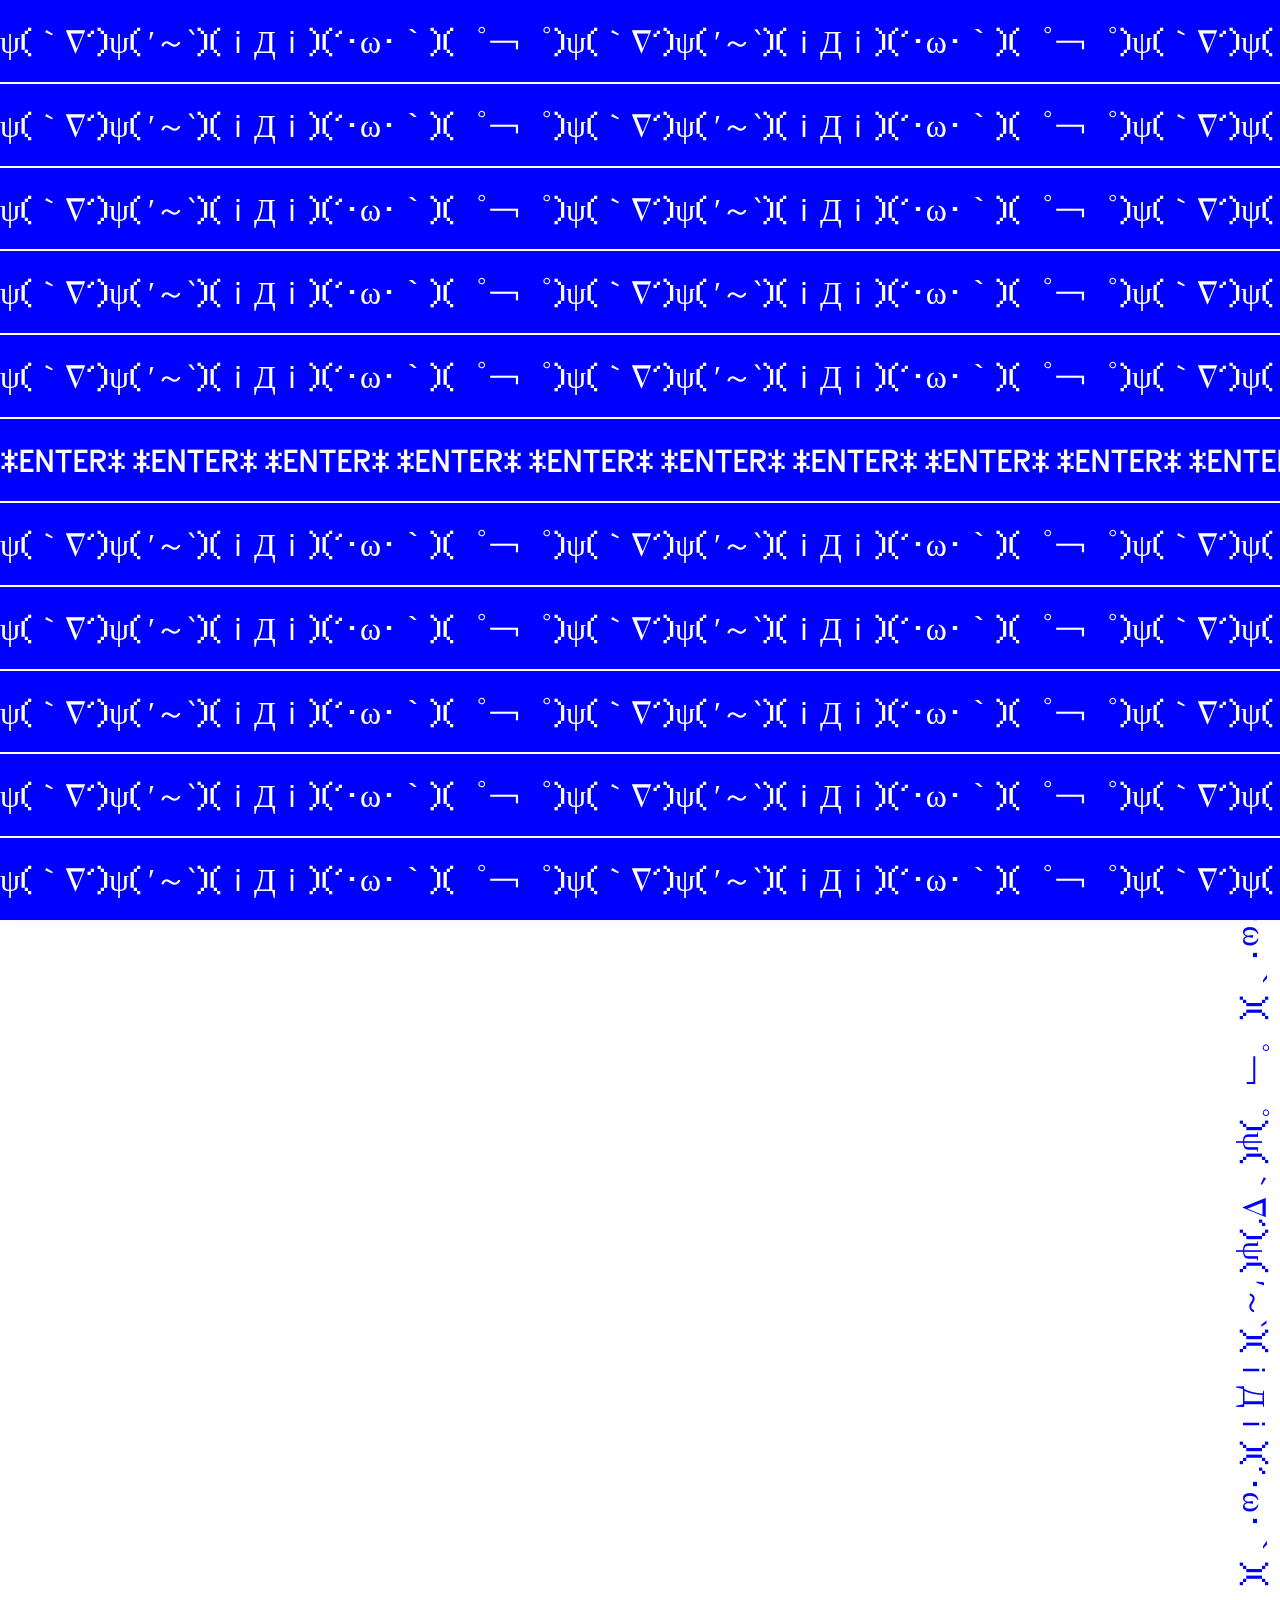
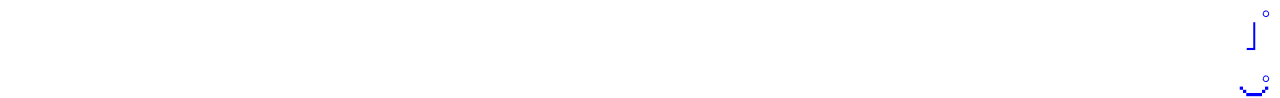
==== index.html @ e82b85fa "welcome screen" ====
<!DOCTYPE html>
<html lang="en" dir="ltr">
  <head>
    <meta charset="utf-8">
    <title></title>
    <link rel="stylesheet" href="./stylesheets/main.css">
    <link rel="stylesheet" href="./stylesheets/welcome.css">
    <link rel="stylesheet" href="./stylesheets/content.css">
    <link rel="stylesheet" href="./stylesheets/responsive.css">
  </head>

  <body>
    <div class="welcome-wrapper" id="welcome-wrapper">
      <div class="marquee emoji-wrapper marquee-left" id="first-marquee">
        <div class="track track-welcome track-left">
          <div class="emoji-content emoji-content-welcome">ψ(｀∇´)ψ( ′～‵)(ｉДｉ)(´･ω･｀)(゜￢゜)ψ(｀∇´)ψ( ′～‵)(ｉДｉ)(´･ω･｀)(゜￢゜)ψ(｀∇´)ψ( ′～‵)(ｉДｉ)(´･ω･｀)(゜￢゜)(´･ω･｀)(゜￢゜)ψ(｀∇´)ψ( ′～‵)(ｉДｉ)(´･ω･｀)</div>
        </div>
      </div>
      <div class="marquee emoji-wrapper marquee-right">
        <div class="track track-welcome track-right">
          <div class="emoji-content emoji-content-welcome">ψ(｀∇´)ψ( ′～‵)(ｉДｉ)(´･ω･｀)(゜￢゜)ψ(｀∇´)ψ( ′～‵)(ｉДｉ)(´･ω･｀)(゜￢゜)ψ(｀∇´)ψ( ′～‵)(ｉДｉ)(´･ω･｀)(゜￢゜)(´･ω･｀)(゜￢゜)ψ(｀∇´)ψ( ′～‵)(ｉДｉ)(´･ω･｀)</div>
        </div>
      </div>
      <div class="marquee emoji-wrapper marquee-left">
        <div class="track track-welcome track-left">
          <div class="emoji-content emoji-content-welcome">ψ(｀∇´)ψ( ′～‵)(ｉДｉ)(´･ω･｀)(゜￢゜)ψ(｀∇´)ψ( ′～‵)(ｉДｉ)(´･ω･｀)(゜￢゜)ψ(｀∇´)ψ( ′～‵)(ｉДｉ)(´･ω･｀)(゜￢゜)(´･ω･｀)(゜￢゜)ψ(｀∇´)ψ( ′～‵)(ｉДｉ)(´･ω･｀)</div>
        </div>
      </div>
      <div class="marquee emoji-wrapper marquee-right">
        <div class="track track-welcome track-right">
          <div class="emoji-content emoji-content-welcome">ψ(｀∇´)ψ( ′～‵)(ｉДｉ)(´･ω･｀)(゜￢゜)ψ(｀∇´)ψ( ′～‵)(ｉДｉ)(´･ω･｀)(゜￢゜)ψ(｀∇´)ψ( ′～‵)(ｉДｉ)(´･ω･｀)(゜￢゜)(´･ω･｀)(゜￢゜)ψ(｀∇´)ψ( ′～‵)(ｉДｉ)(´･ω･｀)</div>
        </div>
      </div>
      <div class="marquee emoji-wrapper marquee-left">
        <div class="track track-welcome track-left">
          <div class="emoji-content emoji-content-welcome">ψ(｀∇´)ψ( ′～‵)(ｉДｉ)(´･ω･｀)(゜￢゜)ψ(｀∇´)ψ( ′～‵)(ｉДｉ)(´･ω･｀)(゜￢゜)ψ(｀∇´)ψ( ′～‵)(ｉДｉ)(´･ω･｀)(゜￢゜)(´･ω･｀)(゜￢゜)ψ(｀∇´)ψ( ′～‵)(ｉДｉ)(´･ω･｀)</div>
        </div>
      </div>
      <div class="marquee enter-wrapper" id="enter-wrapper" onclick="enterWebsite()" onmouseover="enterMouseOver();" onmouseleave="enterMouseLeave();">
        <div class="track track-welcome track-right enter-track">
          <div class="enter-content enter-content-welcome" id="enter-content">*ENTER* *ENTER* *ENTER* *ENTER* *ENTER* *ENTER* *ENTER* *ENTER* *ENTER* *ENTER* *ENTER* *ENTER* *ENTER* *ENTER* *ENTER* *ENTER* *ENTER* *ENTER* *ENTER* </div>
        </div>
      </div>
      <div class="marquee emoji-wrapper marquee-left">
        <div class="track track-welcome track-left">
          <div class="emoji-content emoji-content-welcome">ψ(｀∇´)ψ( ′～‵)(ｉДｉ)(´･ω･｀)(゜￢゜)ψ(｀∇´)ψ( ′～‵)(ｉДｉ)(´･ω･｀)(゜￢゜)ψ(｀∇´)ψ( ′～‵)(ｉДｉ)(´･ω･｀)(゜￢゜)(´･ω･｀)(゜￢゜)ψ(｀∇´)ψ( ′～‵)(ｉДｉ)(´･ω･｀)</div>
        </div>
      </div>
      <div class="marquee emoji-wrapper marquee-right">
        <div class="track track-welcome track-right">
          <div class="emoji-content emoji-content-welcome">ψ(｀∇´)ψ( ′～‵)(ｉДｉ)(´･ω･｀)(゜￢゜)ψ(｀∇´)ψ( ′～‵)(ｉДｉ)(´･ω･｀)(゜￢゜)ψ(｀∇´)ψ( ′～‵)(ｉДｉ)(´･ω･｀)(゜￢゜)(´･ω･｀)(゜￢゜)ψ(｀∇´)ψ( ′～‵)(ｉДｉ)(´･ω･｀)</div>
        </div>
      </div>
      <div class="marquee emoji-wrapper marquee-left">
        <div class="track track-welcome track-left">
          <div class="emoji-content emoji-content-welcome">ψ(｀∇´)ψ( ′～‵)(ｉДｉ)(´･ω･｀)(゜￢゜)ψ(｀∇´)ψ( ′～‵)(ｉДｉ)(´･ω･｀)(゜￢゜)ψ(｀∇´)ψ( ′～‵)(ｉДｉ)(´･ω･｀)(゜￢゜)(´･ω･｀)(゜￢゜)ψ(｀∇´)ψ( ′～‵)(ｉДｉ)(´･ω･｀)</div>
        </div>
      </div>
      <div class="marquee emoji-wrapper marquee-right">
        <div class="track track-welcome track-right">
          <div class="emoji-content emoji-content-welcome">ψ(｀∇´)ψ( ′～‵)(ｉДｉ)(´･ω･｀)(゜￢゜)ψ(｀∇´)ψ( ′～‵)(ｉДｉ)(´･ω･｀)(゜￢゜)ψ(｀∇´)ψ( ′～‵)(ｉДｉ)(´･ω･｀)(゜￢゜)(´･ω･｀)(゜￢゜)ψ(｀∇´)ψ( ′～‵)(ｉДｉ)(´･ω･｀)</div>
        </div>
      </div>
      <div class="marquee emoji-wrapper marquee-left" id="last-marquee">
        <div class="track track-welcome track-left">
          <div class="emoji-content emoji-content-welcome">ψ(｀∇´)ψ( ′～‵)(ｉДｉ)(´･ω･｀)(゜￢゜)ψ(｀∇´)ψ( ′～‵)(ｉДｉ)(´･ω･｀)(゜￢゜)ψ(｀∇´)ψ( ′～‵)(ｉДｉ)(´･ω･｀)(゜￢゜)(´･ω･｀)(゜￢゜)ψ(｀∇´)ψ( ′～‵)(ｉДｉ)(´･ω･｀)</div>
        </div>
      </div>
    </div>

    <div class="header-wrapper" id="header-wrapper">
      <h1 class="header-work" onclick="toggleWork();">work</h1>
      <h1 class="header-about" onclick="toggleAbout();">about</h1>
      <div class="header-content" id="header-content"></div>
    </div>

    <div class="caroussel-wrapper">
      <div class="caroussel-content displayed" id="caroussel-content">
        <div class="img-caroussel-wrapper">
          <img class="img-caroussel" id="img-caroussel-1" src="./assets/pics/test-1.jpg" alt="">
        </div>
        <div class="img-caroussel-wrapper">
          <img class="img-caroussel" id="img-caroussel-2" src="./assets/pics/test-2.jpg" alt="">
        </div>
        <div class="img-caroussel-wrapper">
          <img class="img-caroussel" id="img-caroussel-3" src="./assets/pics/test-3.jpg" alt="">
        </div>
        <div class="img-caroussel-wrapper">
          <img class="img-caroussel" id="img-caroussel-4" src="./assets/pics/test-4.jpg" alt="">
        </div>
        <div class="img-caroussel-wrapper">
          <img class="img-caroussel" id="img-caroussel-4" src="./assets/pics/test-5.jpg" alt="">
        </div>
      </div>
      <div class="project-content-wrapper hidden" id="project-content-wrapper">
        <div class="project-text-wrapper">
          <div class="project-title-div">
            <span class="title-arrow">↘</span>
            <h2 class="project-title" id="project-title"></h2>
          </div>
          <p class="project-subtitle" id="project-subtitle"></p>
          <p class="project-desc" id="project-desc"></p>
        </div>
      </div>
    </div>

    <div class="side-wrapper">
      <div class="track track-index track-left">
        <div class="emoji-content emoji-content-index">ψ(｀∇´)ψ( ′～‵)(ｉДｉ)(´･ω･｀)(゜￢゜)ψ(｀∇´)ψ( ′～‵)(ｉДｉ)(´･ω･｀)(゜￢゜)ψ(｀∇´)ψ( ′～‵)(ｉДｉ)(´･ω･｀)(゜￢゜)</div>
      </div>
    </div>

    <div class="footer-wrapper">
      <div class="footer-smiley" onclick="runEasterEgg()"></div>
      <h1 class="copied-text" id="copied-text" style="display:none">Mail address copied ! 😉</h1>
      <h1 class="footer-mail" id="mail-icon" onclick="copyMail();">✉</h1>
      <h1 class="footer-insta"><a href="https://www.instagram.com/kawa___ninja/" target="_blank" style="text-decoration: none">📸</a></h1>
      <textarea name="name" id="to-copy">kawakita.travail@gmail.com</textarea>
    </div>

  <canvas class="easter-canvas" id="easter-canvas"></canvas>
  </body>

  <script src="./assets/data/projects.js" charset="utf-8"></script>
  <!-- Libs Javascript -->
  <script src="./libs/jquery-3.4.1.min.js" charset="utf-8"></script>
  <script src="./libs/three.min.js" charset="utf-8"></script>
  <!-- Scripts Javascript -->
  <script src="./scripts/append.js" charset="utf-8"></script>
  <script src="./scripts/navigation.js" charset="utf-8"></script>
  <script src="./scripts/init.js" charset="utf-8"></script>
  <script src="./scripts/easter-egg.js" charset="utf-8"></script>
</html>
---- stylesheets/main.css ----
@font-face {
  font-family: "VG5000";
  src: url("../assets/fonts/VG5000-Regular.otf");
}
body{
  overflow: hidden;
}
h1, h2, p, span, .title, .emoji-content, .enter-content{
  font-family: "VG5000";
}
.menu-text{
  color: #FFF;
}
div{

}
textarea{
  position: absolute;
  width: 0px;
  height: 0px;
  z-index: -1;
  top: 120%;
}
/* common properties */
.header-wrapper, .header-content, .header-work, .header-about, .footer-wrapper, .footer-smiley,
.footer-mail, .footer-insta, .side-wrapper, .caroussel-wrapper, .caroussel-content, .project-text-wrapper, .copied-text{
  position: absolute;
}
.footer-smiley, .footer-mail, .footer-insta, .header-work, .header-about, .img-caroussel-wrapper{
  cursor: pointer;
}

/* visited link */
a:visited {
  color: #0000FF;
}
/* mouse over link */
a:hover, .footer-mail:hover, .footer-smiley:hover, .header-work:hover, .header-about:hover{
  opacity: 0.5;
  transition: opacity 500ms;
}

.img-caroussel{
  background-repeat: no-repeat;
  background-position: center;
  background-size: auto 100%;
}

 /* HEADER  */
.header-wrapper{
  border-bottom:1px solid black;
  top: 0;
  left: 0;
  width: 100%;
  background-color: #0000FF;
  line-height: 0px;
  transition: height 500ms;
}
.header-content{
  left: 0;
  width: 100%;
  height: auto;
}
.header-work{
  color: #FFF;
  margin-left: 20px;
  display: inline-block;
}
.header-about{
  color: #FFF;
  right: 0;
  display: inline-block;
}


/* FOOTER */
.footer-wrapper{
  border-top:1px solid black;
  bottom: 0;
  left: 0;
  width: 100%;
  background-color: #FFF;
  -webkit-box-shadow: 0px -2px 30px 0px rgba(0,0,255,0.4);
  -moz-box-shadow: 0px -2px 30px 0px rgba(0,0,255,0.4);
  box-shadow: 0px -2px 30px 0px rgba(0,0,255,0.4);
}

.footer-smiley{
  background-image: url("../assets/icons/smiley.svg");
}
.copied-text{
  opacity: 0;
  transition: opacity 500ms;
}
.copied-text.displayed{
  opacity: 1;
}
.copied-text, .footer-mail ,.footer-insta{
  right: 0;
  line-height: 0px;
  color: #0000FF;
}

.side-wrapper{
  border-bottom:1px solid #0000FF;
  bottom: 0;
  width: 100vh;
  max-width: 100%;
  background-color: #FFF;
  transform-origin: bottom right;
  transform: rotate(90deg);
  line-height: 0px;
}

.emoji-content.emoji-content-index{
  color: #0000FF;
}

/* Carousel & content */
.caroussel-wrapper{
  left: 0;
}
.caroussel-content{
}
.caroussel-content.hidden, .project-content-wrapper.hidden{
  display: none;
}
.project-content-wrapper.displayed{
  display: block;
}
.project-content-wrapper{
  width: 100%;
  height: 100%;
}
.caroussel-content.displayed{
  display: flex;
}
.caroussel-content{
  width: 500%;
  height: 100%;
  background-color: black;
  transition: 500ms;
}
.img-caroussel-wrapper{
  flex: 20%;
  width: 100%;
  height: 100%;
}
.img-caroussel{
  height: auto;
  width: 100%;
  margin-left: auto;
  margin-right: auto;
  display: block;
}
.project-text-wrapper{
  top: 0;
  left: 0;
  width: 25%;
  height: 100%;
  border-right: 1px solid #0000FF;
  padding: 15px;
}
.project-title-div{
  color: #0000FF;
}
.project-title{
  display: inline-block;
  margin-top:0px;
  margin-bottom:0px;
}
.project-subtitle{
  opacity: 0.5;

}
.project-subtitle, .project-desc{
  margin-top:5px;
  margin-bottom:5px;
}
/* z-index = définit position dessus/dessous */

.header-wrapper{
  z-index: 4;
}
.footer-wrapper{
  z-index: 4;
}
.side-wrapper{
  z-index: 5;
}
.caroussel-wrapper{
  z-index: 2;
}
.caroussel-content{
  z-index: 1;
}
.project-content-wrapper{
  z-index: 0;
}

/* animation */
@-moz-keyframes scroll-left {
  0% { -moz-transform: translateX(100%); }
  100% { -moz-transform: translateX(-100%); }
}
@-webkit-keyframes scroll-left {
  0% { -webkit-transform: translateX(100%); }
  100% { -webkit-transform: translateX(-100%); }
}
@keyframes scroll-left {
  0% {
  -moz-transform: translateX(100%); /* Browser bug fix */
  -webkit-transform: translateX(100%); /* Browser bug fix */
  transform: translateX(100%);
  }
  100% {
  -moz-transform: translateX(-100%); /* Browser bug fix */
  -webkit-transform: translateX(-100%); /* Browser bug fix */
  transform: translateX(-100%);
  }
}
---- stylesheets/welcome.css ----
.welcome-wrapper{
  width: 100%;
  height: 100%;
  position: absolute;
  top: 0;
  left: 0;
  z-index: 10;
  background-color: white;
}

.marquee {
  width: 100vw;
  max-width: 100%;
  height: calc(100% / 11);
  overflow-x: hidden;
  background-color: #0000FF;
  display: block;
  border-top: .5px solid white;
  border-bottom: .5px solid white;
  transition: transform 1000ms;
}
#first-marquee{
  border-top: 0px;
}
#last-marquee{
  border-bottom: 0px;
}
.track{
  position: absolute;
  white-space: nowrap;
  will-change: transform;
}

.track.track-left{
  animation: marquee-left 20s linear infinite;
}
.track.track-right{
  animation: marquee-right 20s linear infinite;
}
.enter-track{
  cursor: pointer;
}
.enter-track:hover{
  -webkit-animation-play-state: paused;
  -moz-animation-play-state: paused;
  -o-animation-play-state: paused;
  animation-play-state: paused;
}
.emoji-content.emoji-content-welcome, .enter-content{
  color: #FFF;
  font-size: 2em;
  line-height: 9.09vh;
}
.enter-wrapper{
  transition: all 1000ms;
  opacity: 1;
}
.enter-wrapper:hover{
  background-color: white;
}
.enter-wrapper.hidden{
  opacity: 0;
}
.enter-content{
  transition: color 500ms;
}
.enter-content.on-hover{
  transition: color 500ms;
  color: #0000FF;
}
@keyframes marquee-left {
  from { transform: translateX(0); }
  to { transform: translateX(-50%); }
}
@keyframes marquee-right {
  from { transform: translateX(-50%); }
  to { transform: translateX(0%); }
}
.marquee-left.remove-left{
  transform: translateX(-100%);
}
.marquee.remove-right{
  transform: translateX(100%);
}
---- stylesheets/content.css ----
/* ABOUT */
.about-content{
  display: flex;
  flex-direction: row;
  width: 90%;
  height: auto;
  margin-left: 20px;
  flex-wrap: wrap;
  margin: 0 auto;
}

.experience-div{
  height: 100%;
  flex: 1;
}

.about-wink-div{
  height: 100%;
  flex: 1.5;
}
.interests-div{
  height: 100%;
  flex: 1;
}
.wink-div{
  border: 1px solid white;
  position: absolute;
  top: 50%; left: 50%;
  transform: translate(-50%,-50%);
  height: 10vw;
  width: 10vw;
}
.wink-text{
  text-align: center;
}
/* WORK */
.work-content{
  display: flex;
  flex-direction: row;
  width: 100%;
  height: auto;
  padding-left: 10px;
  flex-wrap: wrap;
  margin: 0 auto;
}
.print-work-div{
  margin-left: 5px;
  padding-right: 20px;
  flex: 1;
}
.digital-work-div{
  padding-right: 20px;
  flex: 1;
}
.transmedia-work-div{
  padding-right: 50px;
  flex: 1;
}
.work-arrow{
  display: inline-block;
  font-size: 2em;
  margin-right: 10px;
}
.work-text{
  display: inline-block;
}
.work-category{
  margin-right: 10px;
}
.work-link{
  opacity: 0.66;
  cursor: pointer;
  transition: opacity 500ms;
}
.work-link.active{
  opacity: 1;
}
.work-link:hover{
  opacity: 1;
}

.about-content.hidden, .work-content.hidden{
  display: none;
}
.about-content, .work-content{
  opacity: 0;
  transition: opacity 200ms;
}

.about-content.displayed, .work-content.displayed{
  opacity: 1;
  transition: opacity 200ms;
}

.easter-canvas{
  width: 100%;
  height: 100%;
  position: absolute;
  top: 0;
  left: 0;
  z-index: 10;
  display: none;
}

.easter-canvas.displayed{
  display: block;
}
---- stylesheets/responsive.css ----
@media screen and (min-width: 780px) and (max-width: 1280px) {
  .text-list{
    line-height: 0.5em;
  }
  .text-body{
    line-height: 1.5em;
  }
  .header-wrapper{
    height: 50px;
  }
  .header-wrapper.expanded{
    height: 160px;
  }
  .header-wrapper.full-expanded{
    height: calc(100% - 50px);
  }
  .header-content{
    top: 50px;
  }
  .header-about{
    margin-right: 70px;
  }
  .footer-wrapper{
    height: 50px;
  }
  .footer-smiley{
    width: 37px;
    height: 37px;
    margin-left: 18px;
    margin-top:7px;
  }
  .footer-mail{
    top: 3px;
    margin-right: 70px;
  }
  .footer-insta{
    top: 3px;
    margin-right: 120px;
  }
  .copied-text{
    font-size: 1.5em;
    line-height: 0.75em;
    margin-right: 170px;
  }
  .side-wrapper{
    right: 50px;
    height:  50px;
  }
  .emoji-content-index{
    font-size: 2em;
    line-height: 50px;
  }
  .caroussel-wrapper{
    top: 50px;
    width: calc(100% - 50px);
    height: calc(100% - 100px);
  }
  .title-arrow{
    font-size: 2em;
  }
  .project-subtitle, .project-desc{
    margin-left: 22px;
  }
}

@media screen and (min-width: 1281px) and (max-width: 1440px) {
  .text-list{
    line-height: 0.5em;
  }
  .text-body{
    line-height: 1.5em;
  }
  .header-wrapper{
    height: 50px;
  }
  .header-wrapper.expanded{
    height: 130px;
  }
  .header-wrapper.full-expanded{
    height: calc(100% - 50px);
  }
  .header-content{
    top: 50px;
  }
  .header-about{
    margin-right: 70px;
  }
  .footer-wrapper{
    height: 50px;
  }
  .footer-smiley{
    width: 37px;
    height: 37px;
    margin-left: 18px;
    margin-top:7px;
  }
  .footer-mail{
    top: 3px;
    margin-right: 70px;
  }
  .footer-insta{
    top: 3px;
    margin-right: 120px;
  }
  .copied-text{
    font-size: 1.5em;
    line-height: 0.75em;
    margin-right: 170px;
  }
  .side-wrapper{
    right: 50px;
    height:  50px;
  }
  .emoji-content-index{
    font-size: 3em;
    line-height: 50px;
  }
  .caroussel-wrapper{
    top: 50px;
    width: calc(100% - 50px);
    height: calc(100% - 100px);
  }
  .title-arrow{
    font-size: 2em;
  }
  .project-subtitle, .project-desc{
    margin-left: 22px;
  }
}
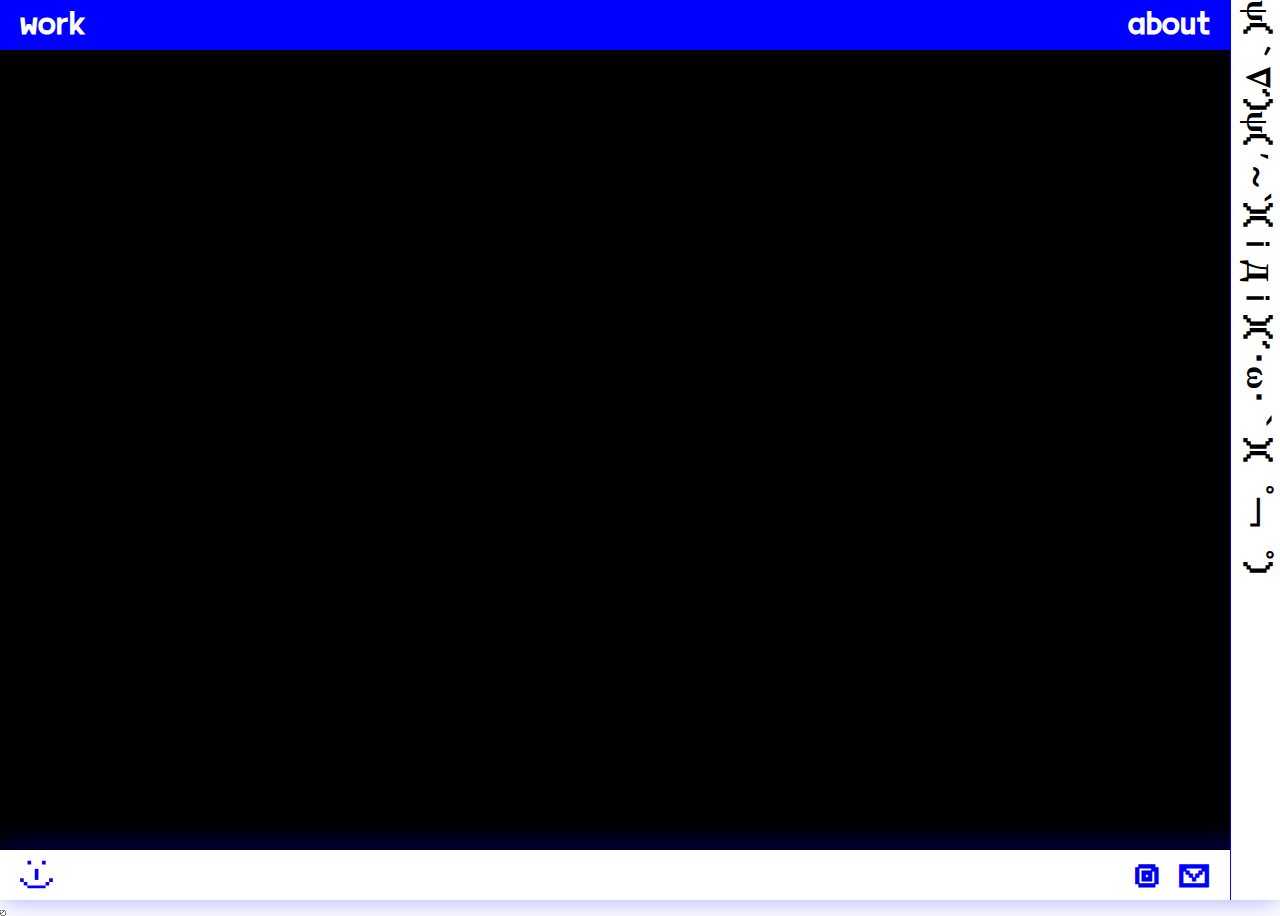
==== commit b6168f05: "data" ====
--- a/index.html
+++ b/index.html
@@ -4,70 +4,11 @@
     <meta charset="utf-8">
     <title></title>
     <link rel="stylesheet" href="./stylesheets/main.css">
-    <link rel="stylesheet" href="./stylesheets/welcome.css">
     <link rel="stylesheet" href="./stylesheets/content.css">
     <link rel="stylesheet" href="./stylesheets/responsive.css">
   </head>
 
   <body>
-    <div class="welcome-wrapper" id="welcome-wrapper">
-      <div class="marquee emoji-wrapper marquee-left" id="first-marquee">
-        <div class="track track-welcome track-left">
-          <div class="emoji-content emoji-content-welcome">ψ(｀∇´)ψ( ′～‵)(ｉДｉ)(´･ω･｀)(゜￢゜)ψ(｀∇´)ψ( ′～‵)(ｉДｉ)(´･ω･｀)(゜￢゜)ψ(｀∇´)ψ( ′～‵)(ｉДｉ)(´･ω･｀)(゜￢゜)(´･ω･｀)(゜￢゜)ψ(｀∇´)ψ( ′～‵)(ｉДｉ)(´･ω･｀)</div>
-        </div>
-      </div>
-      <div class="marquee emoji-wrapper marquee-right">
-        <div class="track track-welcome track-right">
-          <div class="emoji-content emoji-content-welcome">ψ(｀∇´)ψ( ′～‵)(ｉДｉ)(´･ω･｀)(゜￢゜)ψ(｀∇´)ψ( ′～‵)(ｉДｉ)(´･ω･｀)(゜￢゜)ψ(｀∇´)ψ( ′～‵)(ｉДｉ)(´･ω･｀)(゜￢゜)(´･ω･｀)(゜￢゜)ψ(｀∇´)ψ( ′～‵)(ｉДｉ)(´･ω･｀)</div>
-        </div>
-      </div>
-      <div class="marquee emoji-wrapper marquee-left">
-        <div class="track track-welcome track-left">
-          <div class="emoji-content emoji-content-welcome">ψ(｀∇´)ψ( ′～‵)(ｉДｉ)(´･ω･｀)(゜￢゜)ψ(｀∇´)ψ( ′～‵)(ｉДｉ)(´･ω･｀)(゜￢゜)ψ(｀∇´)ψ( ′～‵)(ｉДｉ)(´･ω･｀)(゜￢゜)(´･ω･｀)(゜￢゜)ψ(｀∇´)ψ( ′～‵)(ｉДｉ)(´･ω･｀)</div>
-        </div>
-      </div>
-      <div class="marquee emoji-wrapper marquee-right">
-        <div class="track track-welcome track-right">
-          <div class="emoji-content emoji-content-welcome">ψ(｀∇´)ψ( ′～‵)(ｉДｉ)(´･ω･｀)(゜￢゜)ψ(｀∇´)ψ( ′～‵)(ｉДｉ)(´･ω･｀)(゜￢゜)ψ(｀∇´)ψ( ′～‵)(ｉДｉ)(´･ω･｀)(゜￢゜)(´･ω･｀)(゜￢゜)ψ(｀∇´)ψ( ′～‵)(ｉДｉ)(´･ω･｀)</div>
-        </div>
-      </div>
-      <div class="marquee emoji-wrapper marquee-left">
-        <div class="track track-welcome track-left">
-          <div class="emoji-content emoji-content-welcome">ψ(｀∇´)ψ( ′～‵)(ｉДｉ)(´･ω･｀)(゜￢゜)ψ(｀∇´)ψ( ′～‵)(ｉДｉ)(´･ω･｀)(゜￢゜)ψ(｀∇´)ψ( ′～‵)(ｉДｉ)(´･ω･｀)(゜￢゜)(´･ω･｀)(゜￢゜)ψ(｀∇´)ψ( ′～‵)(ｉДｉ)(´･ω･｀)</div>
-        </div>
-      </div>
-      <div class="marquee enter-wrapper" id="enter-wrapper" onclick="enterWebsite()" onmouseover="enterMouseOver();" onmouseleave="enterMouseLeave();">
-        <div class="track track-welcome track-right enter-track">
-          <div class="enter-content enter-content-welcome" id="enter-content">*ENTER* *ENTER* *ENTER* *ENTER* *ENTER* *ENTER* *ENTER* *ENTER* *ENTER* *ENTER* *ENTER* *ENTER* *ENTER* *ENTER* *ENTER* *ENTER* *ENTER* *ENTER* *ENTER* </div>
-        </div>
-      </div>
-      <div class="marquee emoji-wrapper marquee-left">
-        <div class="track track-welcome track-left">
-          <div class="emoji-content emoji-content-welcome">ψ(｀∇´)ψ( ′～‵)(ｉДｉ)(´･ω･｀)(゜￢゜)ψ(｀∇´)ψ( ′～‵)(ｉДｉ)(´･ω･｀)(゜￢゜)ψ(｀∇´)ψ( ′～‵)(ｉДｉ)(´･ω･｀)(゜￢゜)(´･ω･｀)(゜￢゜)ψ(｀∇´)ψ( ′～‵)(ｉДｉ)(´･ω･｀)</div>
-        </div>
-      </div>
-      <div class="marquee emoji-wrapper marquee-right">
-        <div class="track track-welcome track-right">
-          <div class="emoji-content emoji-content-welcome">ψ(｀∇´)ψ( ′～‵)(ｉДｉ)(´･ω･｀)(゜￢゜)ψ(｀∇´)ψ( ′～‵)(ｉДｉ)(´･ω･｀)(゜￢゜)ψ(｀∇´)ψ( ′～‵)(ｉДｉ)(´･ω･｀)(゜￢゜)(´･ω･｀)(゜￢゜)ψ(｀∇´)ψ( ′～‵)(ｉДｉ)(´･ω･｀)</div>
-        </div>
-      </div>
-      <div class="marquee emoji-wrapper marquee-left">
-        <div class="track track-welcome track-left">
-          <div class="emoji-content emoji-content-welcome">ψ(｀∇´)ψ( ′～‵)(ｉДｉ)(´･ω･｀)(゜￢゜)ψ(｀∇´)ψ( ′～‵)(ｉДｉ)(´･ω･｀)(゜￢゜)ψ(｀∇´)ψ( ′～‵)(ｉДｉ)(´･ω･｀)(゜￢゜)(´･ω･｀)(゜￢゜)ψ(｀∇´)ψ( ′～‵)(ｉДｉ)(´･ω･｀)</div>
-        </div>
-      </div>
-      <div class="marquee emoji-wrapper marquee-right">
-        <div class="track track-welcome track-right">
-          <div class="emoji-content emoji-content-welcome">ψ(｀∇´)ψ( ′～‵)(ｉДｉ)(´･ω･｀)(゜￢゜)ψ(｀∇´)ψ( ′～‵)(ｉДｉ)(´･ω･｀)(゜￢゜)ψ(｀∇´)ψ( ′～‵)(ｉДｉ)(´･ω･｀)(゜￢゜)(´･ω･｀)(゜￢゜)ψ(｀∇´)ψ( ′～‵)(ｉДｉ)(´･ω･｀)</div>
-        </div>
-      </div>
-      <div class="marquee emoji-wrapper marquee-left" id="last-marquee">
-        <div class="track track-welcome track-left">
-          <div class="emoji-content emoji-content-welcome">ψ(｀∇´)ψ( ′～‵)(ｉДｉ)(´･ω･｀)(゜￢゜)ψ(｀∇´)ψ( ′～‵)(ｉДｉ)(´･ω･｀)(゜￢゜)ψ(｀∇´)ψ( ′～‵)(ｉДｉ)(´･ω･｀)(゜￢゜)(´･ω･｀)(゜￢゜)ψ(｀∇´)ψ( ′～‵)(ｉДｉ)(´･ω･｀)</div>
-        </div>
-      </div>
-    </div>
-
     <div class="header-wrapper" id="header-wrapper">
       <h1 class="header-work" onclick="toggleWork();">work</h1>
       <h1 class="header-about" onclick="toggleAbout();">about</h1>
@@ -77,19 +18,19 @@
     <div class="caroussel-wrapper">
       <div class="caroussel-content displayed" id="caroussel-content">
         <div class="img-caroussel-wrapper">
-          <img class="img-caroussel" id="img-caroussel-1" src="./assets/pics/test-1.jpg" alt="">
+          <img class="img-caroussel" id="img-caroussel-1" src="./assets/pics/caroussel-1.jpg" alt="">
         </div>
         <div class="img-caroussel-wrapper">
-          <img class="img-caroussel" id="img-caroussel-2" src="./assets/pics/test-2.jpg" alt="">
+          <img class="img-caroussel" id="img-caroussel-2" src="./assets/pics/caroussel-2.jpg" alt="">
         </div>
         <div class="img-caroussel-wrapper">
-          <img class="img-caroussel" id="img-caroussel-3" src="./assets/pics/test-3.jpg" alt="">
+          <img class="img-caroussel" id="img-caroussel-3" src="./assets/pics/caroussel-3.jpg" alt="">
         </div>
         <div class="img-caroussel-wrapper">
-          <img class="img-caroussel" id="img-caroussel-4" src="./assets/pics/test-4.jpg" alt="">
+          <img class="img-caroussel" id="img-caroussel-4" src="./assets/pics/caroussel-4.jpg" alt="">
         </div>
         <div class="img-caroussel-wrapper">
-          <img class="img-caroussel" id="img-caroussel-4" src="./assets/pics/test-5.jpg" alt="">
+          <img class="img-caroussel" id="img-caroussel-4" src="./assets/pics/caroussel-5.jpg" alt="">
         </div>
       </div>
       <div class="project-content-wrapper hidden" id="project-content-wrapper">
@@ -105,14 +46,12 @@
     </div>
 
     <div class="side-wrapper">
-      <div class="track track-index track-left">
-        <div class="emoji-content emoji-content-index">ψ(｀∇´)ψ( ′～‵)(ｉДｉ)(´･ω･｀)(゜￢゜)ψ(｀∇´)ψ( ′～‵)(ｉДｉ)(´･ω･｀)(゜￢゜)ψ(｀∇´)ψ( ′～‵)(ｉДｉ)(´･ω･｀)(゜￢゜)</div>
-      </div>
+      <h1 class="side-emoji">ψ(｀∇´)ψ( ′～‵)(ｉДｉ)(´･ω･｀)(゜￢゜)   </h1>
     </div>
 
     <div class="footer-wrapper">
       <div class="footer-smiley" onclick="runEasterEgg()"></div>
-      <h1 class="copied-text" id="copied-text" style="display:none">Mail address copied ! 😉</h1>
+      <h1 class="copied-text" id="copied-text" style="display:none">Mail address copied !</h1>
       <h1 class="footer-mail" id="mail-icon" onclick="copyMail();">✉</h1>
       <h1 class="footer-insta"><a href="https://www.instagram.com/kawa___ninja/" target="_blank" style="text-decoration: none">📸</a></h1>
       <textarea name="name" id="to-copy">kawakita.travail@gmail.com</textarea>
--- a/stylesheets/responsive.css
+++ b/stylesheets/responsive.css
@@ -45,10 +45,6 @@
   .side-wrapper{
     right: 50px;
     height:  50px;
-  }
-  .emoji-content-index{
-    font-size: 2em;
-    line-height: 50px;
   }
   .caroussel-wrapper{
     top: 50px;
@@ -111,10 +107,6 @@
     right: 50px;
     height:  50px;
   }
-  .emoji-content-index{
-    font-size: 3em;
-    line-height: 50px;
-  }
   .caroussel-wrapper{
     top: 50px;
     width: calc(100% - 50px);
@@ -123,6 +115,9 @@
   .title-arrow{
     font-size: 2em;
   }
+  .title-arrow{
+    font-size: 2em;
+  }
   .project-subtitle, .project-desc{
     margin-left: 22px;
   }
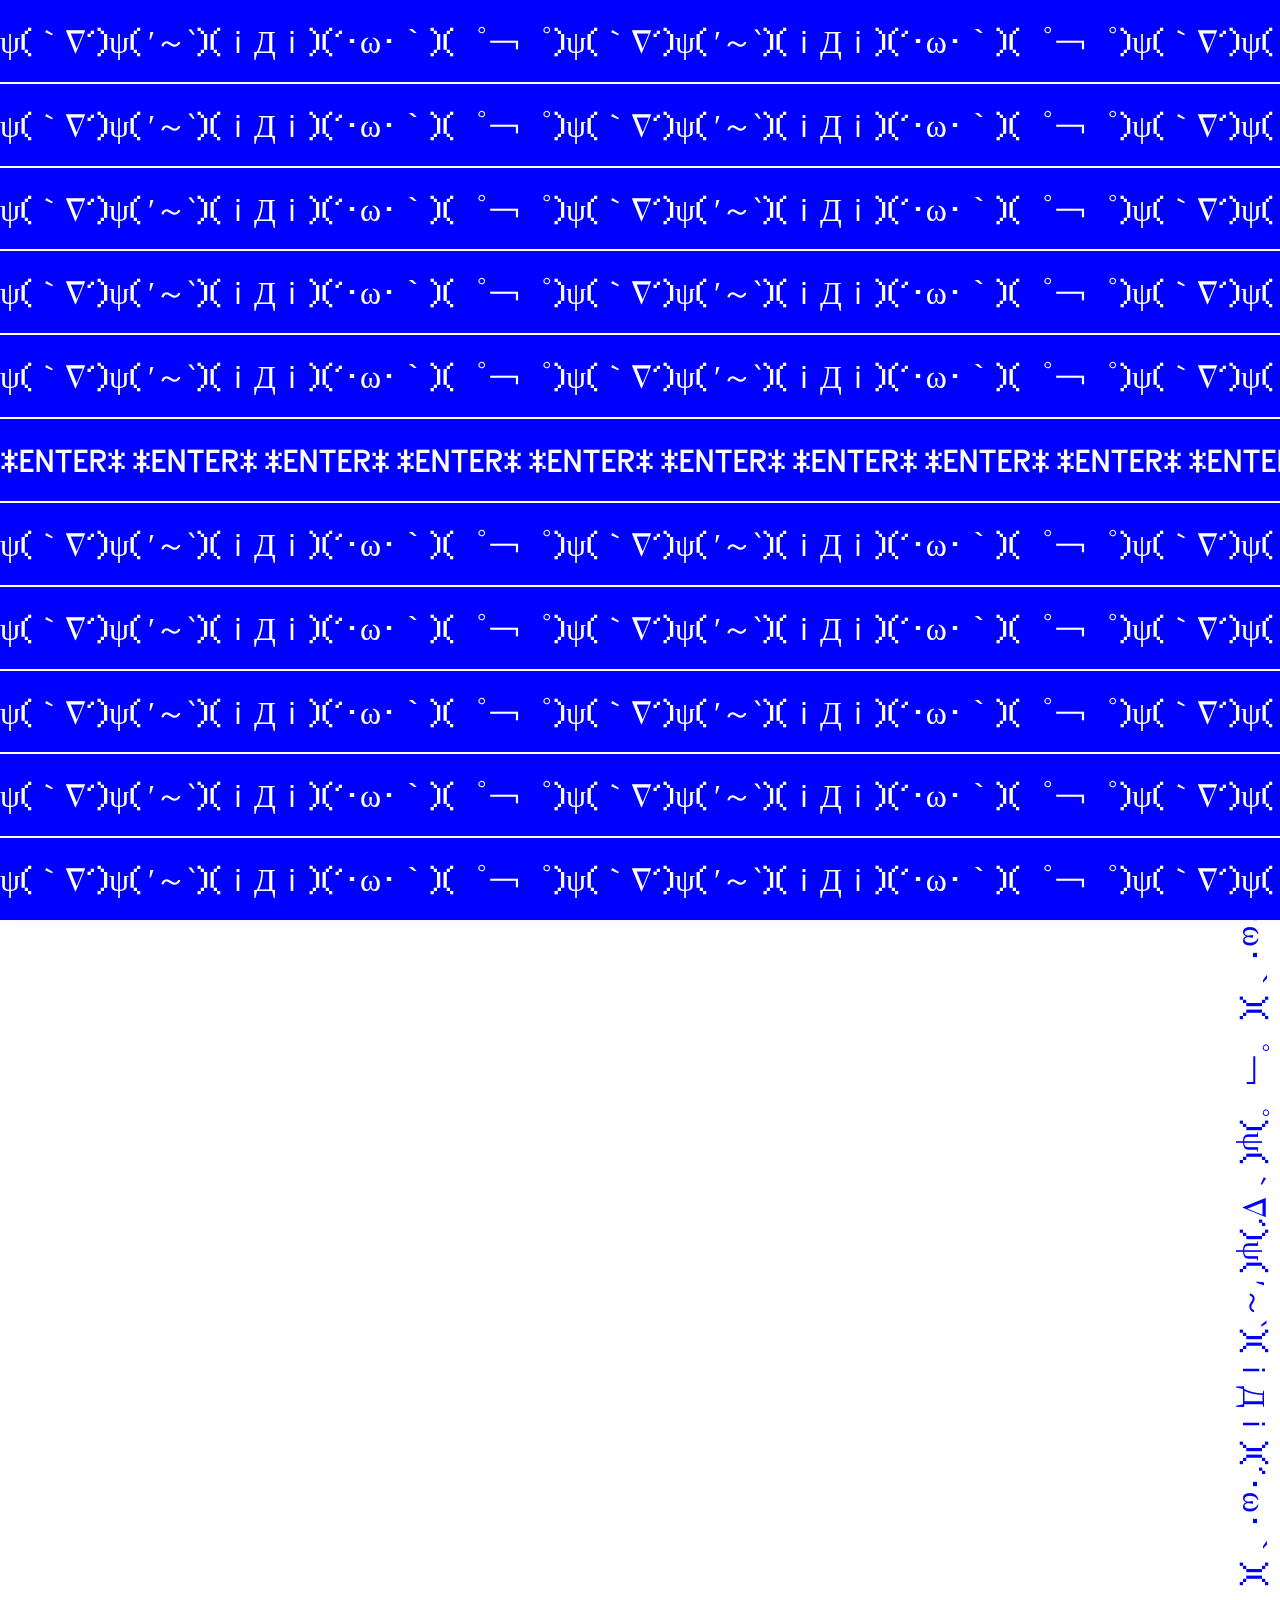
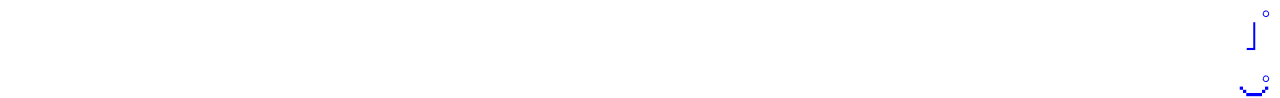
==== commit b37dff9a: "Merge branch 'master' of https://github.com/ddaoellena/CODE" ====
--- a/index.html
+++ b/index.html
@@ -4,11 +4,70 @@
     <meta charset="utf-8">
     <title></title>
     <link rel="stylesheet" href="./stylesheets/main.css">
+    <link rel="stylesheet" href="./stylesheets/welcome.css">
     <link rel="stylesheet" href="./stylesheets/content.css">
     <link rel="stylesheet" href="./stylesheets/responsive.css">
   </head>
 
   <body>
+    <div class="welcome-wrapper" id="welcome-wrapper">
+      <div class="marquee emoji-wrapper marquee-left" id="first-marquee">
+        <div class="track track-welcome track-left">
+          <div class="emoji-content emoji-content-welcome">ψ(｀∇´)ψ( ′～‵)(ｉДｉ)(´･ω･｀)(゜￢゜)ψ(｀∇´)ψ( ′～‵)(ｉДｉ)(´･ω･｀)(゜￢゜)ψ(｀∇´)ψ( ′～‵)(ｉДｉ)(´･ω･｀)(゜￢゜)(´･ω･｀)(゜￢゜)ψ(｀∇´)ψ( ′～‵)(ｉДｉ)(´･ω･｀)</div>
+        </div>
+      </div>
+      <div class="marquee emoji-wrapper marquee-right">
+        <div class="track track-welcome track-right">
+          <div class="emoji-content emoji-content-welcome">ψ(｀∇´)ψ( ′～‵)(ｉДｉ)(´･ω･｀)(゜￢゜)ψ(｀∇´)ψ( ′～‵)(ｉДｉ)(´･ω･｀)(゜￢゜)ψ(｀∇´)ψ( ′～‵)(ｉДｉ)(´･ω･｀)(゜￢゜)(´･ω･｀)(゜￢゜)ψ(｀∇´)ψ( ′～‵)(ｉДｉ)(´･ω･｀)</div>
+        </div>
+      </div>
+      <div class="marquee emoji-wrapper marquee-left">
+        <div class="track track-welcome track-left">
+          <div class="emoji-content emoji-content-welcome">ψ(｀∇´)ψ( ′～‵)(ｉДｉ)(´･ω･｀)(゜￢゜)ψ(｀∇´)ψ( ′～‵)(ｉДｉ)(´･ω･｀)(゜￢゜)ψ(｀∇´)ψ( ′～‵)(ｉДｉ)(´･ω･｀)(゜￢゜)(´･ω･｀)(゜￢゜)ψ(｀∇´)ψ( ′～‵)(ｉДｉ)(´･ω･｀)</div>
+        </div>
+      </div>
+      <div class="marquee emoji-wrapper marquee-right">
+        <div class="track track-welcome track-right">
+          <div class="emoji-content emoji-content-welcome">ψ(｀∇´)ψ( ′～‵)(ｉДｉ)(´･ω･｀)(゜￢゜)ψ(｀∇´)ψ( ′～‵)(ｉДｉ)(´･ω･｀)(゜￢゜)ψ(｀∇´)ψ( ′～‵)(ｉДｉ)(´･ω･｀)(゜￢゜)(´･ω･｀)(゜￢゜)ψ(｀∇´)ψ( ′～‵)(ｉДｉ)(´･ω･｀)</div>
+        </div>
+      </div>
+      <div class="marquee emoji-wrapper marquee-left">
+        <div class="track track-welcome track-left">
+          <div class="emoji-content emoji-content-welcome">ψ(｀∇´)ψ( ′～‵)(ｉДｉ)(´･ω･｀)(゜￢゜)ψ(｀∇´)ψ( ′～‵)(ｉДｉ)(´･ω･｀)(゜￢゜)ψ(｀∇´)ψ( ′～‵)(ｉДｉ)(´･ω･｀)(゜￢゜)(´･ω･｀)(゜￢゜)ψ(｀∇´)ψ( ′～‵)(ｉДｉ)(´･ω･｀)</div>
+        </div>
+      </div>
+      <div class="marquee enter-wrapper" id="enter-wrapper" onclick="enterWebsite()" onmouseover="enterMouseOver();" onmouseleave="enterMouseLeave();">
+        <div class="track track-welcome track-right enter-track">
+          <div class="enter-content enter-content-welcome" id="enter-content">*ENTER* *ENTER* *ENTER* *ENTER* *ENTER* *ENTER* *ENTER* *ENTER* *ENTER* *ENTER* *ENTER* *ENTER* *ENTER* *ENTER* *ENTER* *ENTER* *ENTER* *ENTER* *ENTER* </div>
+        </div>
+      </div>
+      <div class="marquee emoji-wrapper marquee-left">
+        <div class="track track-welcome track-left">
+          <div class="emoji-content emoji-content-welcome">ψ(｀∇´)ψ( ′～‵)(ｉДｉ)(´･ω･｀)(゜￢゜)ψ(｀∇´)ψ( ′～‵)(ｉДｉ)(´･ω･｀)(゜￢゜)ψ(｀∇´)ψ( ′～‵)(ｉДｉ)(´･ω･｀)(゜￢゜)(´･ω･｀)(゜￢゜)ψ(｀∇´)ψ( ′～‵)(ｉДｉ)(´･ω･｀)</div>
+        </div>
+      </div>
+      <div class="marquee emoji-wrapper marquee-right">
+        <div class="track track-welcome track-right">
+          <div class="emoji-content emoji-content-welcome">ψ(｀∇´)ψ( ′～‵)(ｉДｉ)(´･ω･｀)(゜￢゜)ψ(｀∇´)ψ( ′～‵)(ｉДｉ)(´･ω･｀)(゜￢゜)ψ(｀∇´)ψ( ′～‵)(ｉДｉ)(´･ω･｀)(゜￢゜)(´･ω･｀)(゜￢゜)ψ(｀∇´)ψ( ′～‵)(ｉДｉ)(´･ω･｀)</div>
+        </div>
+      </div>
+      <div class="marquee emoji-wrapper marquee-left">
+        <div class="track track-welcome track-left">
+          <div class="emoji-content emoji-content-welcome">ψ(｀∇´)ψ( ′～‵)(ｉДｉ)(´･ω･｀)(゜￢゜)ψ(｀∇´)ψ( ′～‵)(ｉДｉ)(´･ω･｀)(゜￢゜)ψ(｀∇´)ψ( ′～‵)(ｉДｉ)(´･ω･｀)(゜￢゜)(´･ω･｀)(゜￢゜)ψ(｀∇´)ψ( ′～‵)(ｉДｉ)(´･ω･｀)</div>
+        </div>
+      </div>
+      <div class="marquee emoji-wrapper marquee-right">
+        <div class="track track-welcome track-right">
+          <div class="emoji-content emoji-content-welcome">ψ(｀∇´)ψ( ′～‵)(ｉДｉ)(´･ω･｀)(゜￢゜)ψ(｀∇´)ψ( ′～‵)(ｉДｉ)(´･ω･｀)(゜￢゜)ψ(｀∇´)ψ( ′～‵)(ｉДｉ)(´･ω･｀)(゜￢゜)(´･ω･｀)(゜￢゜)ψ(｀∇´)ψ( ′～‵)(ｉДｉ)(´･ω･｀)</div>
+        </div>
+      </div>
+      <div class="marquee emoji-wrapper marquee-left" id="last-marquee">
+        <div class="track track-welcome track-left">
+          <div class="emoji-content emoji-content-welcome">ψ(｀∇´)ψ( ′～‵)(ｉДｉ)(´･ω･｀)(゜￢゜)ψ(｀∇´)ψ( ′～‵)(ｉДｉ)(´･ω･｀)(゜￢゜)ψ(｀∇´)ψ( ′～‵)(ｉДｉ)(´･ω･｀)(゜￢゜)(´･ω･｀)(゜￢゜)ψ(｀∇´)ψ( ′～‵)(ｉДｉ)(´･ω･｀)</div>
+        </div>
+      </div>
+    </div>
+
     <div class="header-wrapper" id="header-wrapper">
       <h1 class="header-work" onclick="toggleWork();">work</h1>
       <h1 class="header-about" onclick="toggleAbout();">about</h1>
@@ -46,12 +105,14 @@
     </div>
 
     <div class="side-wrapper">
-      <h1 class="side-emoji">ψ(｀∇´)ψ( ′～‵)(ｉДｉ)(´･ω･｀)(゜￢゜)   </h1>
+      <div class="track track-index track-left">
+        <div class="emoji-content emoji-content-index">ψ(｀∇´)ψ( ′～‵)(ｉДｉ)(´･ω･｀)(゜￢゜)ψ(｀∇´)ψ( ′～‵)(ｉДｉ)(´･ω･｀)(゜￢゜)ψ(｀∇´)ψ( ′～‵)(ｉДｉ)(´･ω･｀)(゜￢゜)</div>
+      </div>
     </div>
 
     <div class="footer-wrapper">
       <div class="footer-smiley" onclick="runEasterEgg()"></div>
-      <h1 class="copied-text" id="copied-text" style="display:none">Mail address copied !</h1>
+      <h1 class="copied-text" id="copied-text" style="display:none">Mail address copied ! 😉</h1>
       <h1 class="footer-mail" id="mail-icon" onclick="copyMail();">✉</h1>
       <h1 class="footer-insta"><a href="https://www.instagram.com/kawa___ninja/" target="_blank" style="text-decoration: none">📸</a></h1>
       <textarea name="name" id="to-copy">kawakita.travail@gmail.com</textarea>
--- a/stylesheets/welcome.css
+++ b/stylesheets/welcome.css
@@ -0,0 +1,85 @@
+.welcome-wrapper{
+  width: 100%;
+  height: 100%;
+  position: absolute;
+  top: 0;
+  left: 0;
+  z-index: 10;
+  background-color: white;
+}
+
+.marquee {
+  width: 100vw;
+  max-width: 100%;
+  height: calc(100% / 11);
+  overflow-x: hidden;
+  background-color: #0000FF;
+  display: block;
+  border-top: .5px solid white;
+  border-bottom: .5px solid white;
+  transition: transform 1000ms;
+}
+#first-marquee{
+  border-top: 0px;
+}
+#last-marquee{
+  border-bottom: 0px;
+}
+.track{
+  position: absolute;
+  white-space: nowrap;
+  will-change: transform;
+}
+
+.track.track-left{
+  animation: marquee-left 20s linear infinite;
+}
+.track.track-right{
+  animation: marquee-right 20s linear infinite;
+}
+.enter-track{
+  cursor: pointer;
+}
+.enter-track:hover{
+  -webkit-animation-play-state: paused;
+  -moz-animation-play-state: paused;
+  -o-animation-play-state: paused;
+  animation-play-state: paused;
+}
+.emoji-content.emoji-content-welcome, .enter-content{
+  color: #FFF;
+  font-size: 2em;
+  line-height: 9.09vh;
+}
+.enter-wrapper{
+  transition: all 1000ms;
+  opacity: 1;
+}
+.enter-wrapper:hover{
+  background-color: white;
+  transform: scaleY(1.2);
+}
+.enter-wrapper.hidden{
+  opacity: 0;
+}
+.enter-content{
+  transition: color 500ms;
+}
+.enter-content.on-hover{
+  transition: color 500ms;
+  color: #0000FF;
+}
+@keyframes marquee-left {
+  from { transform: translateX(0); }
+  to { transform: translateX(-50%); }
+}
+@keyframes marquee-right {
+  from { transform: translateX(-50%); }
+  to { transform: translateX(0%); }
+}
+.marquee-left.remove-left{
+  transform: translateX(-100%);
+}
+.marquee.remove-right{
+  transform: translateX(100%);
+}
--- a/stylesheets/responsive.css
+++ b/stylesheets/responsive.css
@@ -45,6 +45,10 @@
   .side-wrapper{
     right: 50px;
     height:  50px;
+  }
+  .emoji-content-index{
+    font-size: 2em;
+    line-height: 50px;
   }
   .caroussel-wrapper{
     top: 50px;
@@ -107,6 +111,10 @@
     right: 50px;
     height:  50px;
   }
+  .emoji-content-index{
+    font-size: 3em;
+    line-height: 50px;
+  }
   .caroussel-wrapper{
     top: 50px;
     width: calc(100% - 50px);
